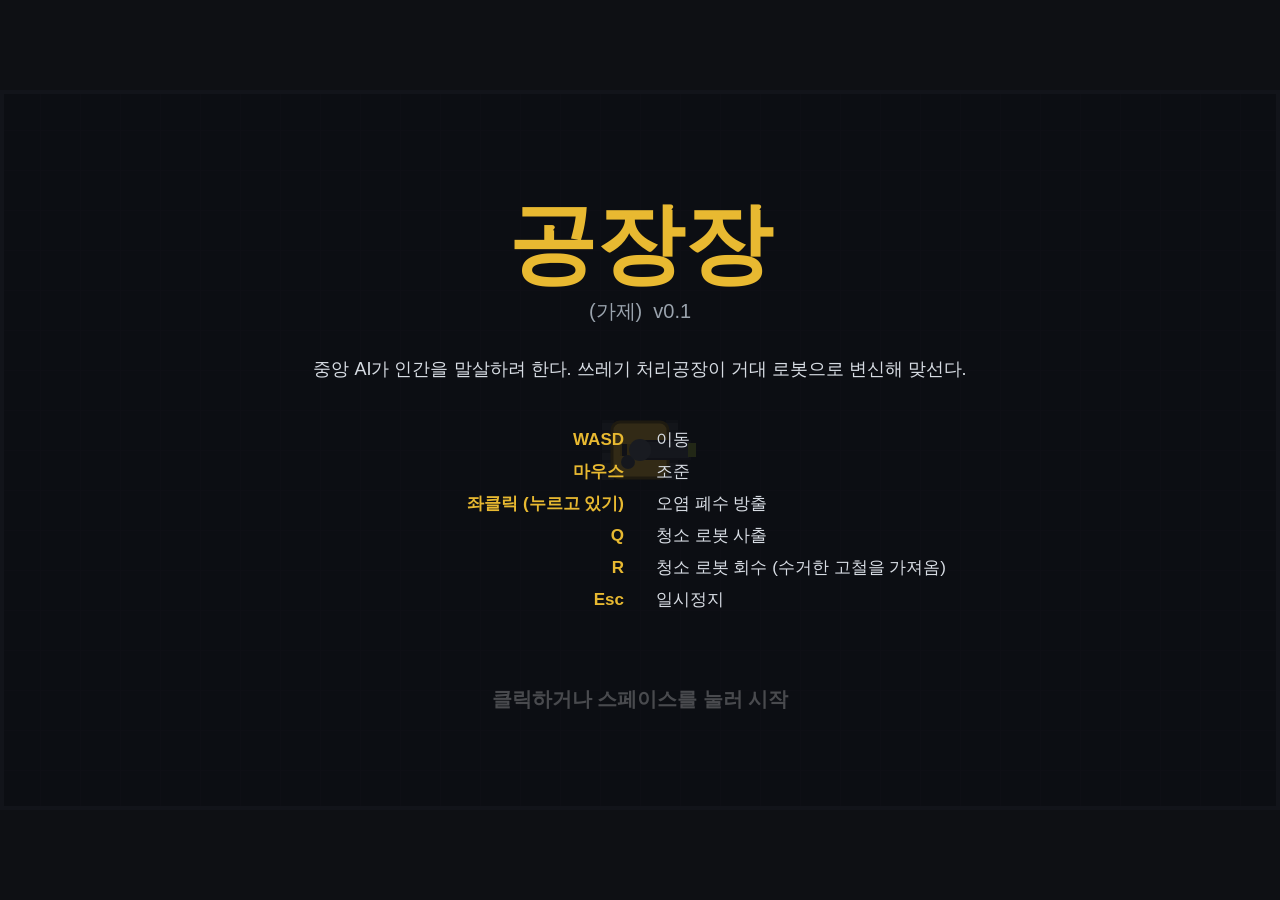
==== index.html @ 307ceec3 "v0.1 첫 시제품 — 이동 · 오염 폐수 · 청소 로봇 사출/회수 · 웨이브 적 · 고철 확인함: 헤드리스 크롬에서 시작 화면, 이동, 폐수 발사·탱크 소모, 청소 로봇 사출·전" ====
<!DOCTYPE html>
<html lang="ko">
<head>
<meta charset="UTF-8">
<meta name="viewport" content="width=device-width, initial-scale=1">
<title>공장장 (가제)</title>
<link rel="stylesheet" href="style.css">
</head>
<body>
<canvas id="game"></canvas>
<script src="js/config.js"></script>
<script src="js/game.js"></script>
</body>
</html>
---- style.css ----
html,
body {
  margin: 0;
  height: 100%;
  background: #0e1014;
  overflow: hidden;
}

body {
  display: flex;
  align-items: center;
  justify-content: center;
}

canvas {
  display: block;
  cursor: crosshair;
}
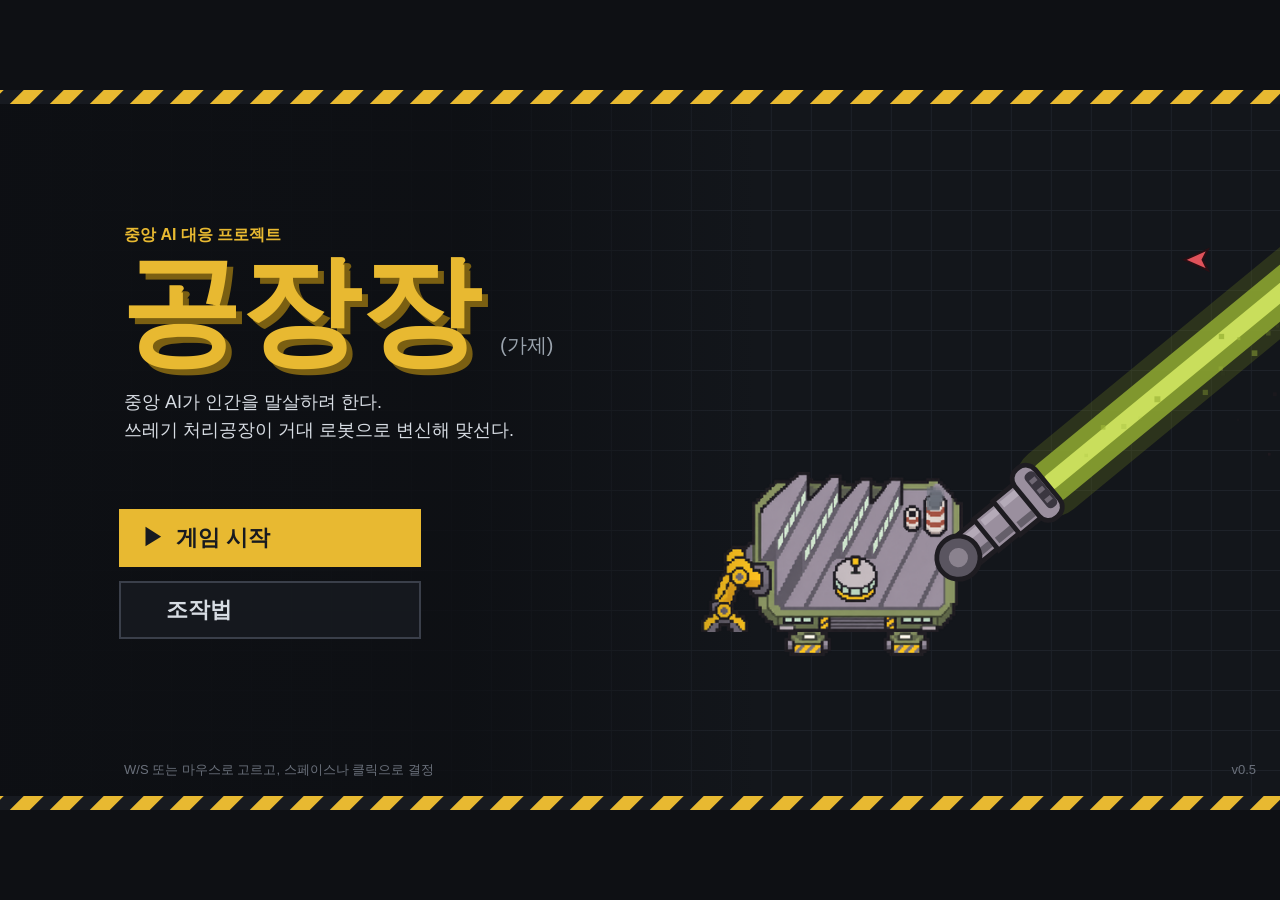
==== commit 4d98163a: "v0.5 새 기술 4개 — F 고철 압축(큐브) · E 압축 지뢰 · Shift 청소 가속화 · Space 오버클럭 신율 님이 정한 키: E 지뢰, F 고철 압축, Shift 청소" ====
--- a/index.html
+++ b/index.html
@@ -9,6 +9,8 @@
 <body>
 <canvas id="game"></canvas>
 <script src="js/config.js"></script>
+<script src="js/modules.js"></script>
 <script src="js/game.js"></script>
+<script src="js/skills.js"></script>
 </body>
 </html>
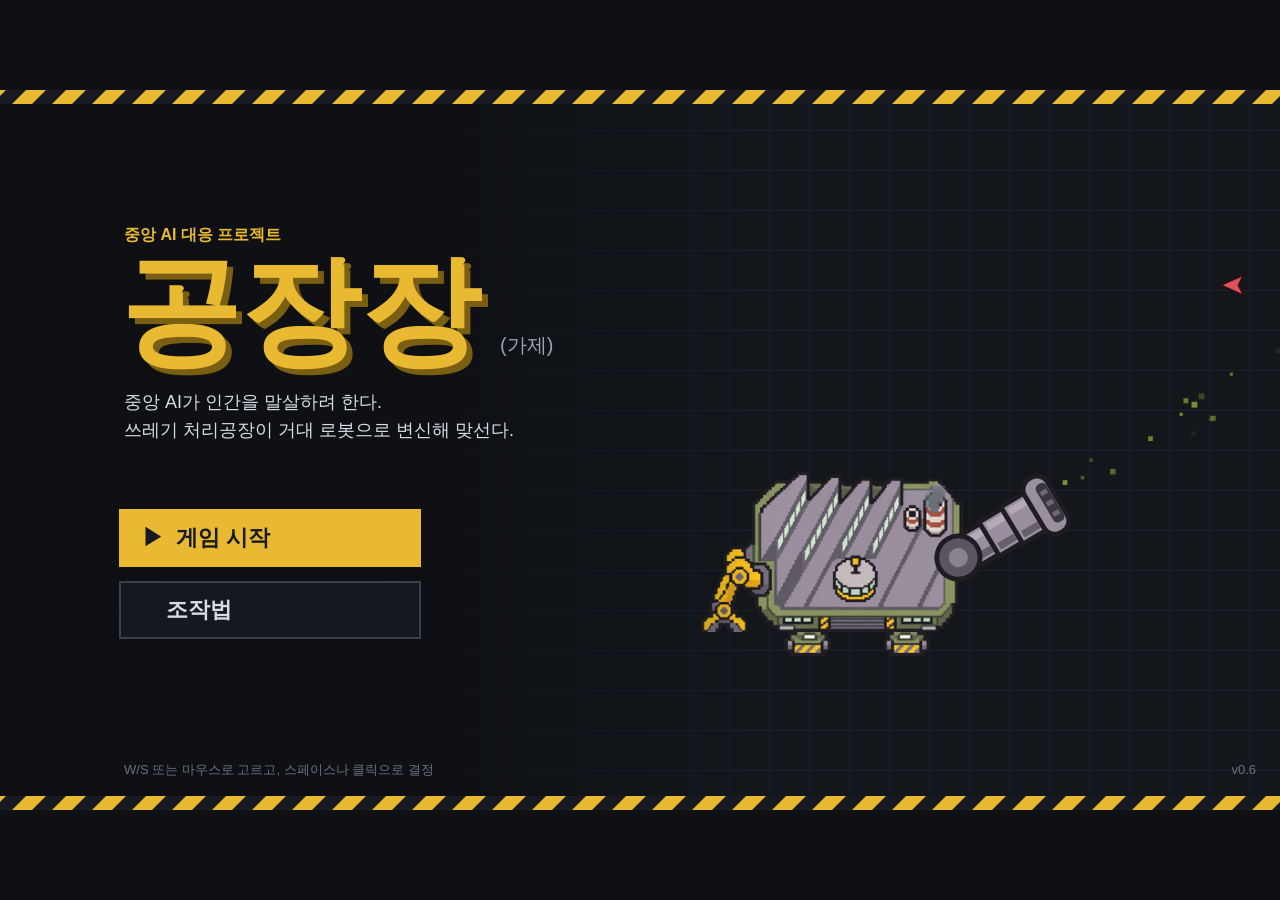
==== commit 3adc03b5: "v0.6 강화 구역 · 카트리지 7개 · 모듈 전부 (기본 6종 + 전용 7종) 신율 님 결정: 스킬 4개 + 모듈 전부, 강화는 웨이브 사이, 모듈은 고철로 개발. - 에테르 챔" ====
--- a/index.html
+++ b/index.html
@@ -7,10 +7,12 @@
 <link rel="stylesheet" href="style.css">
 </head>
 <body>
-<canvas id="game"></canvas>
+<canvas id="game" tabindex="-1"></canvas>
+<div id="upgrade" hidden></div>
 <script src="js/config.js"></script>
 <script src="js/modules.js"></script>
 <script src="js/game.js"></script>
 <script src="js/skills.js"></script>
+<script src="js/upgrade.js"></script>
 </body>
 </html>
--- a/style.css
+++ b/style.css
@@ -16,3 +16,367 @@
   display: block;
   cursor: crosshair;
 }
+
+#upgrade {
+  position: fixed;
+  inset: 0;
+  display: flex;
+  align-items: center;
+  justify-content: center;
+  background: rgba(8, 10, 14, 0.78);
+  font-family: 'Pretendard', 'Malgun Gothic', 'Apple SD Gothic Neo', sans-serif;
+  color: #dfe3ea;
+  z-index: 10;
+}
+
+#upgrade[hidden] {
+  display: none;
+}
+
+#upgrade .up-panel {
+  width: min(1180px, 96vw);
+  max-height: 94vh;
+  overflow: auto;
+  background: #12151b;
+  border: 2px solid #3a3f4a;
+  border-radius: 12px;
+  box-shadow: 0 0 0 4px #171a20, 0 20px 60px rgba(0, 0, 0, 0.6);
+}
+
+#upgrade header {
+  display: flex;
+  justify-content: space-between;
+  align-items: flex-end;
+  padding: 16px 22px 18px;
+  background: repeating-linear-gradient(-45deg, #e8b931 0 12px, #171a20 12px 24px) bottom / 100% 6px no-repeat;
+}
+
+#upgrade .cap {
+  font-size: 12px;
+  letter-spacing: 0.3em;
+  color: #e8b931;
+  font-weight: 700;
+}
+
+#upgrade h2 {
+  margin: 4px 0 0;
+  font-size: 26px;
+  color: #fff;
+}
+
+#upgrade .scrap {
+  font-size: 15px;
+  color: #9aa3ad;
+  text-align: right;
+}
+
+#upgrade .scrap b {
+  font-size: 28px;
+  color: #ffe27a;
+  margin-left: 6px;
+}
+
+#upgrade .scrap small {
+  display: block;
+  font-size: 12px;
+  color: #ff9a9a;
+  margin-top: 2px;
+}
+
+#upgrade .up-body {
+  display: grid;
+  grid-template-columns: 210px 1fr 1.3fr;
+  gap: 16px;
+  padding: 16px 22px;
+}
+
+#upgrade .dock-list {
+  display: flex;
+  flex-direction: column;
+  gap: 6px;
+}
+
+#upgrade .circuit-dock {
+  display: grid;
+  grid-template-columns: auto 1fr;
+  gap: 4px 8px;
+  align-items: center;
+  text-align: left;
+  padding: 8px 10px;
+  background: #171a20;
+  border: 1px solid #2c313b;
+  border-radius: 8px;
+  color: #dfe3ea;
+  cursor: pointer;
+  font: inherit;
+}
+
+#upgrade .circuit-dock .key {
+  grid-row: span 2;
+}
+
+#upgrade .circuit-dock .nm {
+  font-size: 13px;
+  font-weight: 700;
+}
+
+#upgrade .pips {
+  display: flex;
+  gap: 3px;
+}
+
+#upgrade .pips i {
+  width: 16px;
+  height: 5px;
+  background: #2c313b;
+  border-radius: 2px;
+}
+
+#upgrade .pips i.on {
+  background: #e8b931;
+}
+
+#upgrade .circuit-dock:hover,
+#upgrade .circuit-dock.sel {
+  border-color: #e8b931;
+}
+
+#upgrade .circuit-dock.sel {
+  background: #211d10;
+}
+
+#upgrade h3 {
+  margin: 0 0 10px;
+  font-size: 16px;
+  color: #fff;
+  display: flex;
+  align-items: center;
+  gap: 8px;
+}
+
+#upgrade h3 small {
+  margin-left: auto;
+  color: #9aa3ad;
+  font-weight: 400;
+  font-size: 12px;
+}
+
+#upgrade .key {
+  display: inline-block;
+  padding: 2px 7px;
+  background: #e8b931;
+  color: #171a20;
+  border-radius: 4px;
+  font-size: 11px;
+  font-weight: 800;
+  text-align: center;
+}
+
+#upgrade .cartridge-portrait {
+  position: relative;
+  padding: 18px;
+  background: #0e1014;
+  border: 2px solid #3a3f4a;
+  border-radius: 10px;
+}
+
+#upgrade .cartridge-art {
+  position: absolute;
+  inset: 8px;
+  border: 2px dashed #262a33;
+  border-radius: 6px;
+  pointer-events: none;
+}
+
+#upgrade .cartridge-grid {
+  position: relative;
+  display: grid;
+  grid-template-columns: repeat(2, 96px);
+  justify-content: center;
+  gap: 12px;
+}
+
+#upgrade .cartridge-slot {
+  aspect-ratio: 1;
+  display: flex;
+  align-items: center;
+  justify-content: center;
+  background: #171a20;
+  border: 2px solid #3a3f4a;
+  border-radius: 8px;
+  color: #4a505b;
+  font-size: 32px;
+  cursor: pointer;
+  padding: 6px;
+}
+
+#upgrade .cartridge-slot.empty {
+  cursor: default;
+  border-style: dashed;
+}
+
+#upgrade .cartridge-slot img {
+  width: 100%;
+  height: 100%;
+  image-rendering: pixelated;
+}
+
+#upgrade .cartridge-slot.modified {
+  border-color: #ff9a3c;
+}
+
+#upgrade .cartridge-slot.sel {
+  box-shadow: 0 0 0 3px #e8b931;
+}
+
+#upgrade .module-details {
+  margin-top: 12px;
+  padding: 12px;
+  background: #171a20;
+  border: 1px solid #2c313b;
+  border-radius: 8px;
+  font-size: 13px;
+  line-height: 1.55;
+  color: #cfd6e0;
+}
+
+#upgrade .module-details p {
+  margin: 4px 0 0;
+}
+
+#upgrade .module-details b {
+  color: #fff;
+  font-size: 14px;
+}
+
+#upgrade .module-details.hint {
+  color: #6b717c;
+}
+
+#upgrade .module-details button {
+  margin-top: 10px;
+  padding: 7px 12px;
+  background: transparent;
+  color: #ff9a9a;
+  border: 1px solid #ff9a9a;
+  border-radius: 6px;
+  font: inherit;
+  font-size: 12px;
+  cursor: pointer;
+}
+
+#upgrade .module-list {
+  display: flex;
+  flex-direction: column;
+  gap: 8px;
+}
+
+#upgrade .module-card {
+  display: grid;
+  grid-template-columns: 52px 1fr auto;
+  gap: 10px;
+  align-items: center;
+  text-align: left;
+  padding: 8px 10px;
+  background: #171a20;
+  border: 1px solid #2c313b;
+  border-radius: 8px;
+  color: #dfe3ea;
+  cursor: pointer;
+  font: inherit;
+}
+
+#upgrade .module-card img {
+  width: 52px;
+  height: 52px;
+  image-rendering: pixelated;
+}
+
+#upgrade .module-card b {
+  font-size: 14px;
+  color: #fff;
+  margin-right: 6px;
+}
+
+#upgrade .module-card em {
+  font-style: normal;
+  font-size: 11px;
+  color: #9aa3ad;
+}
+
+#upgrade .module-card .d {
+  display: block;
+  font-size: 12px;
+  color: #b9c0ca;
+  margin-top: 3px;
+  line-height: 1.45;
+}
+
+#upgrade .module-card .cost {
+  font-size: 11px;
+  color: #9aa3ad;
+  text-align: right;
+  white-space: nowrap;
+}
+
+#upgrade .module-card .cost strong {
+  color: #ffe27a;
+  font-size: 13px;
+}
+
+#upgrade .module-card.special {
+  border-color: #5a4520;
+}
+
+#upgrade .module-card.special b {
+  color: #ffb347;
+}
+
+#upgrade .module-card:hover:not(:disabled) {
+  border-color: #e8b931;
+  background: #1d1a12;
+}
+
+#upgrade .module-card:disabled {
+  opacity: 0.5;
+  cursor: not-allowed;
+}
+
+#upgrade .module-card.owned {
+  opacity: 0.85;
+  border-color: #3e5a3a;
+}
+
+#upgrade footer {
+  display: flex;
+  justify-content: space-between;
+  align-items: center;
+  gap: 12px;
+  padding: 12px 22px 16px;
+  border-top: 2px solid #262a33;
+}
+
+#upgrade .rule {
+  font-size: 12px;
+  color: #6b717c;
+}
+
+#upgrade .go {
+  padding: 12px 22px;
+  background: #e8b931;
+  color: #171a20;
+  border: 0;
+  border-radius: 8px;
+  font: inherit;
+  font-weight: 800;
+  font-size: 15px;
+  cursor: pointer;
+}
+
+#upgrade .go:hover {
+  background: #ffd24d;
+}
+
+canvas:focus {
+  outline: none;
+}
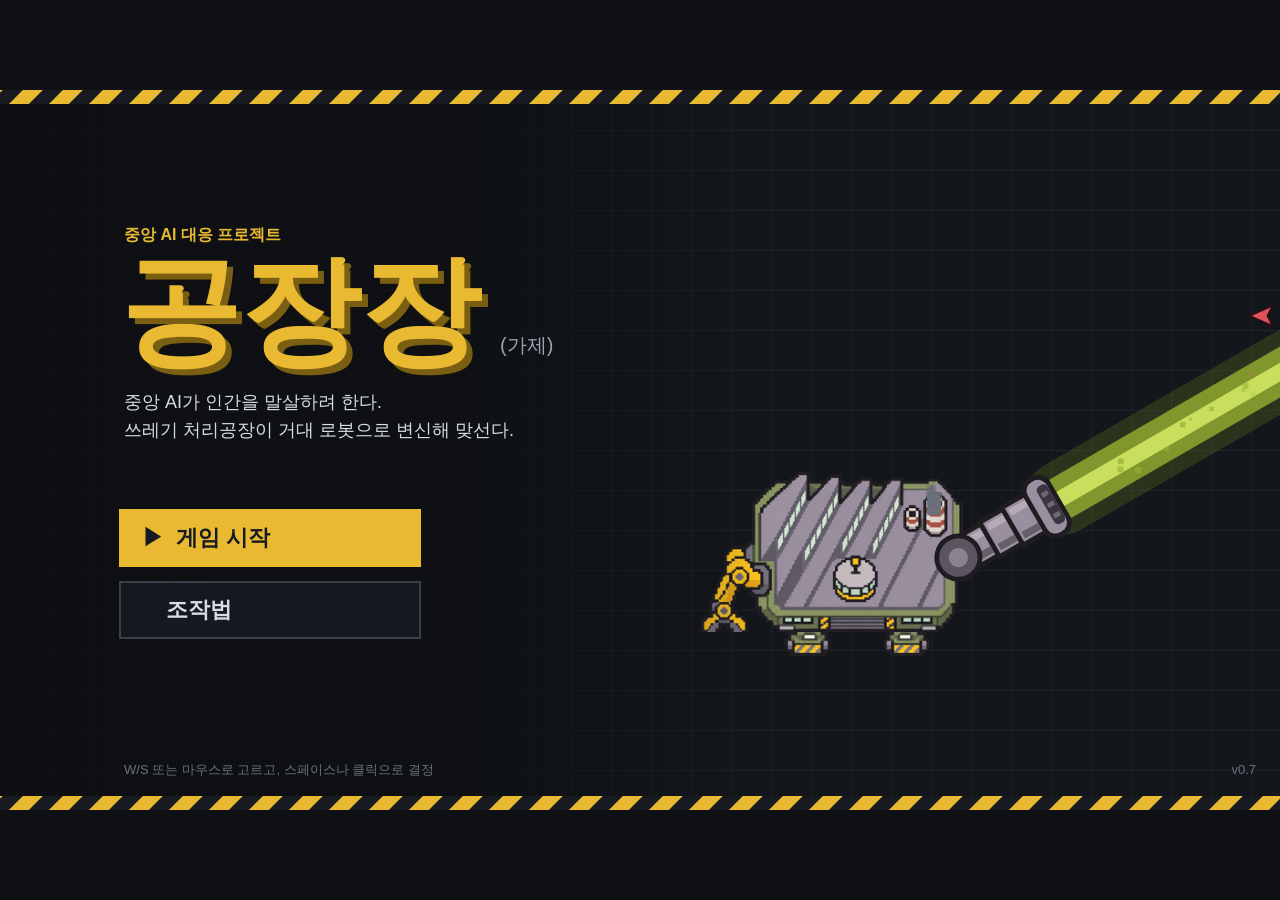
==== commit f204740c: "v0.7 웨이브 제거 — 갈림길 선택지 2~3개 진행 · 6칸 뒤 구역 보스 신율 님 결정: 웨이브 형태를 빼고 '2~3개 선택지 중 하나를 고르며 진행, 일정 횟수를 지나면 보스" ====
--- a/index.html
+++ b/index.html
@@ -8,11 +8,13 @@
 </head>
 <body>
 <canvas id="game" tabindex="-1"></canvas>
-<div id="upgrade" hidden></div>
+<div id="upgrade" class="overlay" hidden></div>
+<div id="route" class="overlay" hidden></div>
 <script src="js/config.js"></script>
 <script src="js/modules.js"></script>
 <script src="js/game.js"></script>
 <script src="js/skills.js"></script>
 <script src="js/upgrade.js"></script>
+<script src="js/route.js"></script>
 </body>
 </html>
--- a/style.css
+++ b/style.css
@@ -17,7 +17,7 @@
   cursor: crosshair;
 }
 
-#upgrade {
+.overlay {
   position: fixed;
   inset: 0;
   display: flex;
@@ -29,11 +29,11 @@
   z-index: 10;
 }
 
-#upgrade[hidden] {
+.overlay[hidden] {
   display: none;
 }
 
-#upgrade .up-panel {
+.overlay .up-panel {
   width: min(1180px, 96vw);
   max-height: 94vh;
   overflow: auto;
@@ -43,7 +43,7 @@
   box-shadow: 0 0 0 4px #171a20, 0 20px 60px rgba(0, 0, 0, 0.6);
 }
 
-#upgrade header {
+.overlay header {
   display: flex;
   justify-content: space-between;
   align-items: flex-end;
@@ -51,52 +51,52 @@
   background: repeating-linear-gradient(-45deg, #e8b931 0 12px, #171a20 12px 24px) bottom / 100% 6px no-repeat;
 }
 
-#upgrade .cap {
+.overlay .cap {
   font-size: 12px;
   letter-spacing: 0.3em;
   color: #e8b931;
   font-weight: 700;
 }
 
-#upgrade h2 {
+.overlay h2 {
   margin: 4px 0 0;
   font-size: 26px;
   color: #fff;
 }
 
-#upgrade .scrap {
+.overlay .scrap {
   font-size: 15px;
   color: #9aa3ad;
   text-align: right;
 }
 
-#upgrade .scrap b {
+.overlay .scrap b {
   font-size: 28px;
   color: #ffe27a;
   margin-left: 6px;
 }
 
-#upgrade .scrap small {
+.overlay .scrap small {
   display: block;
   font-size: 12px;
   color: #ff9a9a;
   margin-top: 2px;
 }
 
-#upgrade .up-body {
+.overlay .up-body {
   display: grid;
   grid-template-columns: 210px 1fr 1.3fr;
   gap: 16px;
   padding: 16px 22px;
 }
 
-#upgrade .dock-list {
+.overlay .dock-list {
   display: flex;
   flex-direction: column;
   gap: 6px;
 }
 
-#upgrade .circuit-dock {
+.overlay .circuit-dock {
   display: grid;
   grid-template-columns: auto 1fr;
   gap: 4px 8px;
@@ -111,41 +111,41 @@
   font: inherit;
 }
 
-#upgrade .circuit-dock .key {
+.overlay .circuit-dock .key {
   grid-row: span 2;
 }
 
-#upgrade .circuit-dock .nm {
+.overlay .circuit-dock .nm {
   font-size: 13px;
   font-weight: 700;
 }
 
-#upgrade .pips {
+.overlay .pips {
   display: flex;
   gap: 3px;
 }
 
-#upgrade .pips i {
+.overlay .pips i {
   width: 16px;
   height: 5px;
   background: #2c313b;
   border-radius: 2px;
 }
 
-#upgrade .pips i.on {
+.overlay .pips i.on {
   background: #e8b931;
 }
 
-#upgrade .circuit-dock:hover,
-#upgrade .circuit-dock.sel {
+.overlay .circuit-dock:hover,
+.overlay .circuit-dock.sel {
   border-color: #e8b931;
 }
 
-#upgrade .circuit-dock.sel {
+.overlay .circuit-dock.sel {
   background: #211d10;
 }
 
-#upgrade h3 {
+.overlay h3 {
   margin: 0 0 10px;
   font-size: 16px;
   color: #fff;
@@ -154,14 +154,14 @@
   gap: 8px;
 }
 
-#upgrade h3 small {
+.overlay h3 small {
   margin-left: auto;
   color: #9aa3ad;
   font-weight: 400;
   font-size: 12px;
 }
 
-#upgrade .key {
+.overlay .key {
   display: inline-block;
   padding: 2px 7px;
   background: #e8b931;
@@ -172,7 +172,7 @@
   text-align: center;
 }
 
-#upgrade .cartridge-portrait {
+.overlay .cartridge-portrait {
   position: relative;
   padding: 18px;
   background: #0e1014;
@@ -180,7 +180,7 @@
   border-radius: 10px;
 }
 
-#upgrade .cartridge-art {
+.overlay .cartridge-art {
   position: absolute;
   inset: 8px;
   border: 2px dashed #262a33;
@@ -188,7 +188,7 @@
   pointer-events: none;
 }
 
-#upgrade .cartridge-grid {
+.overlay .cartridge-grid {
   position: relative;
   display: grid;
   grid-template-columns: repeat(2, 96px);
@@ -196,7 +196,7 @@
   gap: 12px;
 }
 
-#upgrade .cartridge-slot {
+.overlay .cartridge-slot {
   aspect-ratio: 1;
   display: flex;
   align-items: center;
@@ -210,26 +210,26 @@
   padding: 6px;
 }
 
-#upgrade .cartridge-slot.empty {
+.overlay .cartridge-slot.empty {
   cursor: default;
   border-style: dashed;
 }
 
-#upgrade .cartridge-slot img {
+.overlay .cartridge-slot img {
   width: 100%;
   height: 100%;
   image-rendering: pixelated;
 }
 
-#upgrade .cartridge-slot.modified {
+.overlay .cartridge-slot.modified {
   border-color: #ff9a3c;
 }
 
-#upgrade .cartridge-slot.sel {
+.overlay .cartridge-slot.sel {
   box-shadow: 0 0 0 3px #e8b931;
 }
 
-#upgrade .module-details {
+.overlay .module-details {
   margin-top: 12px;
   padding: 12px;
   background: #171a20;
@@ -240,20 +240,20 @@
   color: #cfd6e0;
 }
 
-#upgrade .module-details p {
+.overlay .module-details p {
   margin: 4px 0 0;
 }
 
-#upgrade .module-details b {
+.overlay .module-details b {
   color: #fff;
   font-size: 14px;
 }
 
-#upgrade .module-details.hint {
+.overlay .module-details.hint {
   color: #6b717c;
 }
 
-#upgrade .module-details button {
+.overlay .module-details button {
   margin-top: 10px;
   padding: 7px 12px;
   background: transparent;
@@ -265,13 +265,13 @@
   cursor: pointer;
 }
 
-#upgrade .module-list {
+.overlay .module-list {
   display: flex;
   flex-direction: column;
   gap: 8px;
 }
 
-#upgrade .module-card {
+.overlay .module-card {
   display: grid;
   grid-template-columns: 52px 1fr auto;
   gap: 10px;
@@ -286,25 +286,25 @@
   font: inherit;
 }
 
-#upgrade .module-card img {
+.overlay .module-card img {
   width: 52px;
   height: 52px;
   image-rendering: pixelated;
 }
 
-#upgrade .module-card b {
+.overlay .module-card b {
   font-size: 14px;
   color: #fff;
   margin-right: 6px;
 }
 
-#upgrade .module-card em {
+.overlay .module-card em {
   font-style: normal;
   font-size: 11px;
   color: #9aa3ad;
 }
 
-#upgrade .module-card .d {
+.overlay .module-card .d {
   display: block;
   font-size: 12px;
   color: #b9c0ca;
@@ -312,42 +312,42 @@
   line-height: 1.45;
 }
 
-#upgrade .module-card .cost {
+.overlay .module-card .cost {
   font-size: 11px;
   color: #9aa3ad;
   text-align: right;
   white-space: nowrap;
 }
 
-#upgrade .module-card .cost strong {
+.overlay .module-card .cost strong {
   color: #ffe27a;
   font-size: 13px;
 }
 
-#upgrade .module-card.special {
+.overlay .module-card.special {
   border-color: #5a4520;
 }
 
-#upgrade .module-card.special b {
+.overlay .module-card.special b {
   color: #ffb347;
 }
 
-#upgrade .module-card:hover:not(:disabled) {
+.overlay .module-card:hover:not(:disabled) {
   border-color: #e8b931;
   background: #1d1a12;
 }
 
-#upgrade .module-card:disabled {
+.overlay .module-card:disabled {
   opacity: 0.5;
   cursor: not-allowed;
 }
 
-#upgrade .module-card.owned {
+.overlay .module-card.owned {
   opacity: 0.85;
   border-color: #3e5a3a;
 }
 
-#upgrade footer {
+.overlay footer {
   display: flex;
   justify-content: space-between;
   align-items: center;
@@ -356,12 +356,12 @@
   border-top: 2px solid #262a33;
 }
 
-#upgrade .rule {
+.overlay .rule {
   font-size: 12px;
   color: #6b717c;
 }
 
-#upgrade .go {
+.overlay .go {
   padding: 12px 22px;
   background: #e8b931;
   color: #171a20;
@@ -373,10 +373,160 @@
   cursor: pointer;
 }
 
-#upgrade .go:hover {
+.overlay .go:hover {
   background: #ffd24d;
 }
 
 canvas:focus {
   outline: none;
 }
+
+.overlay .route-panel {
+  width: min(920px, 94vw);
+}
+
+.overlay .scrap .hp {
+  color: #9fd8a0;
+}
+
+.overlay .route-track {
+  display: flex;
+  align-items: center;
+  gap: 8px;
+  padding: 18px 22px 4px;
+}
+
+.overlay .route-track i {
+  flex: 1;
+  height: 8px;
+  background: #2c313b;
+  border-radius: 4px;
+}
+
+.overlay .route-track i.done {
+  background: #e8b931;
+}
+
+.overlay .route-track i.now {
+  background: #ffffff;
+  box-shadow: 0 0 0 2px #e8b931;
+}
+
+.overlay .route-track b {
+  padding: 3px 10px;
+  border: 2px solid #ff6b3c;
+  color: #ff6b3c;
+  border-radius: 6px;
+  font-size: 12px;
+}
+
+.overlay .route-track b.now {
+  background: #ff6b3c;
+  color: #171a20;
+}
+
+.overlay .route-cards {
+  display: grid;
+  grid-template-columns: repeat(auto-fit, minmax(220px, 1fr));
+  gap: 14px;
+  padding: 16px 22px 8px;
+}
+
+.overlay .route-card {
+  position: relative;
+  display: flex;
+  flex-direction: column;
+  gap: 8px;
+  text-align: left;
+  padding: 18px;
+  min-height: 170px;
+  background: #171a20;
+  border: 2px solid #2c313b;
+  border-top: 6px solid var(--c);
+  border-radius: 10px;
+  color: #dfe3ea;
+  font: inherit;
+  cursor: pointer;
+}
+
+.overlay .route-card:hover {
+  border-color: var(--c);
+  background: #1c2027;
+}
+
+.overlay .route-card .num,
+.overlay .event-option .num {
+  position: absolute;
+  top: 10px;
+  right: 12px;
+  color: #6b717c;
+  font-weight: 800;
+}
+
+.overlay .route-card .tag {
+  align-self: flex-start;
+  padding: 2px 8px;
+  border-radius: 4px;
+  background: var(--c);
+  color: #171a20;
+  font-size: 11px;
+  font-weight: 800;
+}
+
+.overlay .route-card b {
+  font-size: 20px;
+  color: #fff;
+}
+
+.overlay .route-card .d {
+  font-size: 13px;
+  color: #b9c0ca;
+  line-height: 1.5;
+}
+
+.overlay .event-text {
+  padding: 18px 22px 0;
+  font-size: 15px;
+  line-height: 1.7;
+  color: #cfd6e0;
+}
+
+.overlay .event-text.result {
+  color: #ffe27a;
+}
+
+.overlay .event-options {
+  display: flex;
+  flex-direction: column;
+  gap: 10px;
+  padding: 16px 22px 8px;
+}
+
+.overlay .event-option {
+  position: relative;
+  text-align: left;
+  padding: 14px 40px 14px 16px;
+  background: #171a20;
+  border: 2px solid #2c313b;
+  border-radius: 8px;
+  color: #fff;
+  font: inherit;
+  font-size: 15px;
+  cursor: pointer;
+}
+
+.overlay .event-option:hover:not(:disabled) {
+  border-color: #4fa3e0;
+}
+
+.overlay .event-option:disabled {
+  opacity: 0.45;
+  cursor: not-allowed;
+}
+
+.overlay .event-option.go-on {
+  background: #e8b931;
+  color: #171a20;
+  border-color: #e8b931;
+  font-weight: 800;
+}
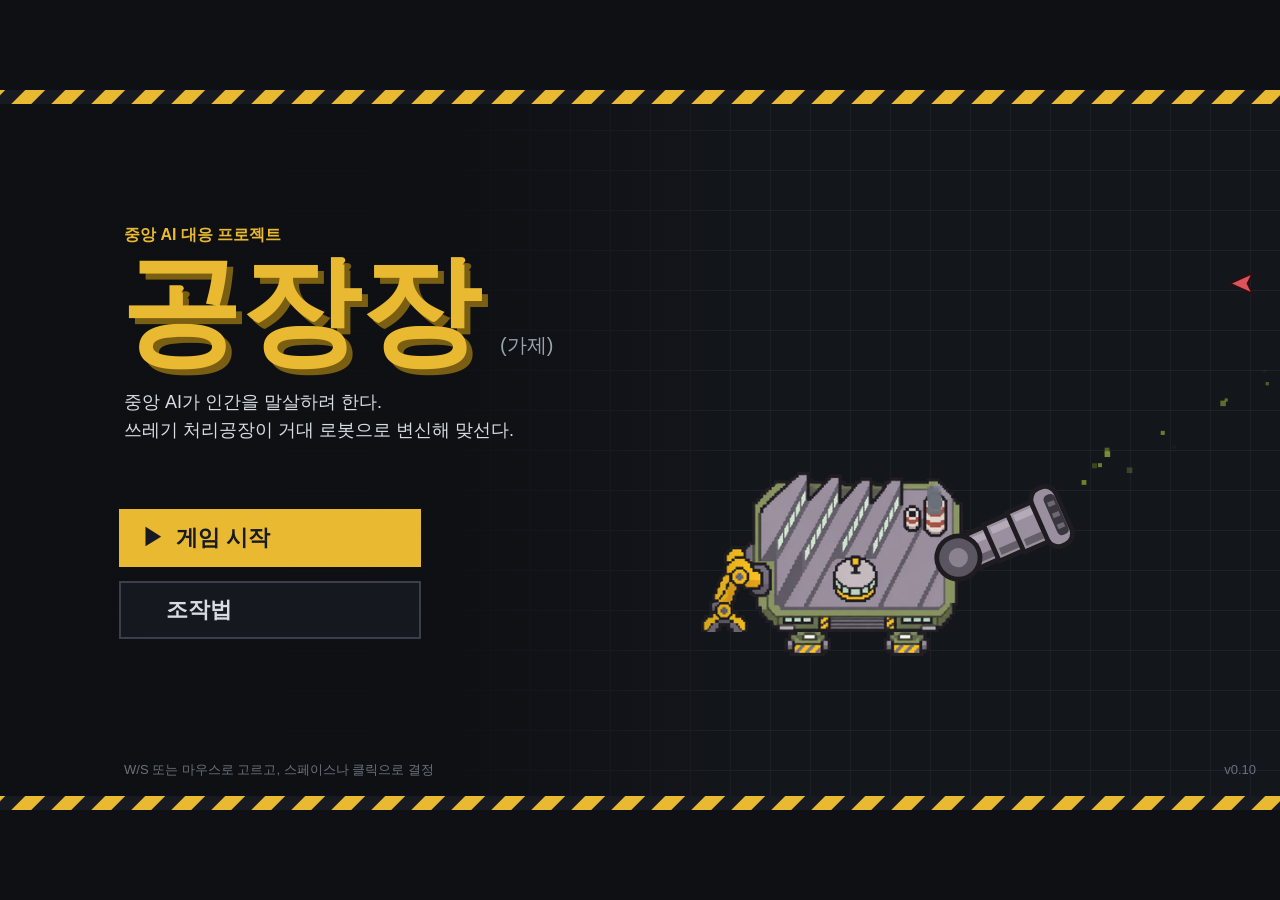
==== commit f9316957: "v0.10 보스 패턴 1차 — 공통 구조 + 철강공장 · 자동차공장 (docs/적과-보스-패턴.md) - 새 파일 js/bosses.js(구조 변경 알림): 예고 → 발동 위험 지" ====
--- a/index.html
+++ b/index.html
@@ -16,5 +16,6 @@
 <script src="js/skills.js"></script>
 <script src="js/upgrade.js"></script>
 <script src="js/route.js"></script>
+<script src="js/bosses.js"></script>
 </body>
 </html>
--- a/style.css
+++ b/style.css
@@ -85,7 +85,7 @@
 
 .overlay .up-body {
   display: grid;
-  grid-template-columns: 210px 1fr 1.3fr;
+  grid-template-columns: 400px 250px 1fr;
   gap: 16px;
   padding: 16px 22px;
 }
@@ -530,3 +530,97 @@
   border-color: #e8b931;
   font-weight: 800;
 }
+
+.overlay .motherboard {
+  position: relative;
+  width: 100%;
+  aspect-ratio: 3 / 2;
+}
+
+.overlay .mb-art,
+.overlay .cf-art {
+  position: absolute;
+  inset: 0;
+  width: 100%;
+  height: 100%;
+  pointer-events: none;
+}
+
+.overlay .mb-slot {
+  position: absolute;
+  width: 11.5%;
+  aspect-ratio: 1;
+  transform: translate(-50%, -50%);
+  padding: 0;
+  background: transparent;
+  border: 2px solid transparent;
+  border-radius: 6px;
+  cursor: pointer;
+}
+
+.overlay .mb-slot img {
+  width: 100%;
+  height: 100%;
+  display: block;
+}
+
+.overlay .mb-slot:hover {
+  border-color: rgba(232, 185, 49, 0.6);
+}
+
+.overlay .mb-slot.sel {
+  border-color: #e8b931;
+  box-shadow: 0 0 0 2px #171a20, 0 0 14px 3px rgba(232, 185, 49, 0.8);
+}
+
+.overlay .mb-slot .key {
+  position: absolute;
+  left: 50%;
+  bottom: -16px;
+  transform: translateX(-50%);
+  font-size: 9px;
+  padding: 1px 4px;
+  white-space: nowrap;
+}
+
+.overlay .mb-slot .pips {
+  position: absolute;
+  left: 50%;
+  top: -9px;
+  transform: translateX(-50%);
+}
+
+.overlay .mb-slot .pips i {
+  width: 8px;
+  height: 4px;
+}
+
+.overlay .mb-caption {
+  margin: 8px 0 0;
+  font-size: 12px;
+  color: #6b717c;
+  text-align: center;
+}
+
+.overlay .cartridge-frame {
+  position: relative;
+  width: 100%;
+  aspect-ratio: 1122 / 1402;
+}
+
+.overlay .cartridge-frame .cartridge-slot {
+  position: absolute;
+  width: 22.8%;
+  transform: translate(-50%, -50%);
+  background: transparent;
+  border: 2px solid transparent;
+  padding: 3px;
+}
+
+.overlay .cartridge-frame .cartridge-slot.empty {
+  border: 0;
+}
+
+.overlay .cartridge-frame .cartridge-slot.modified {
+  border-color: #ff9a3c;
+}
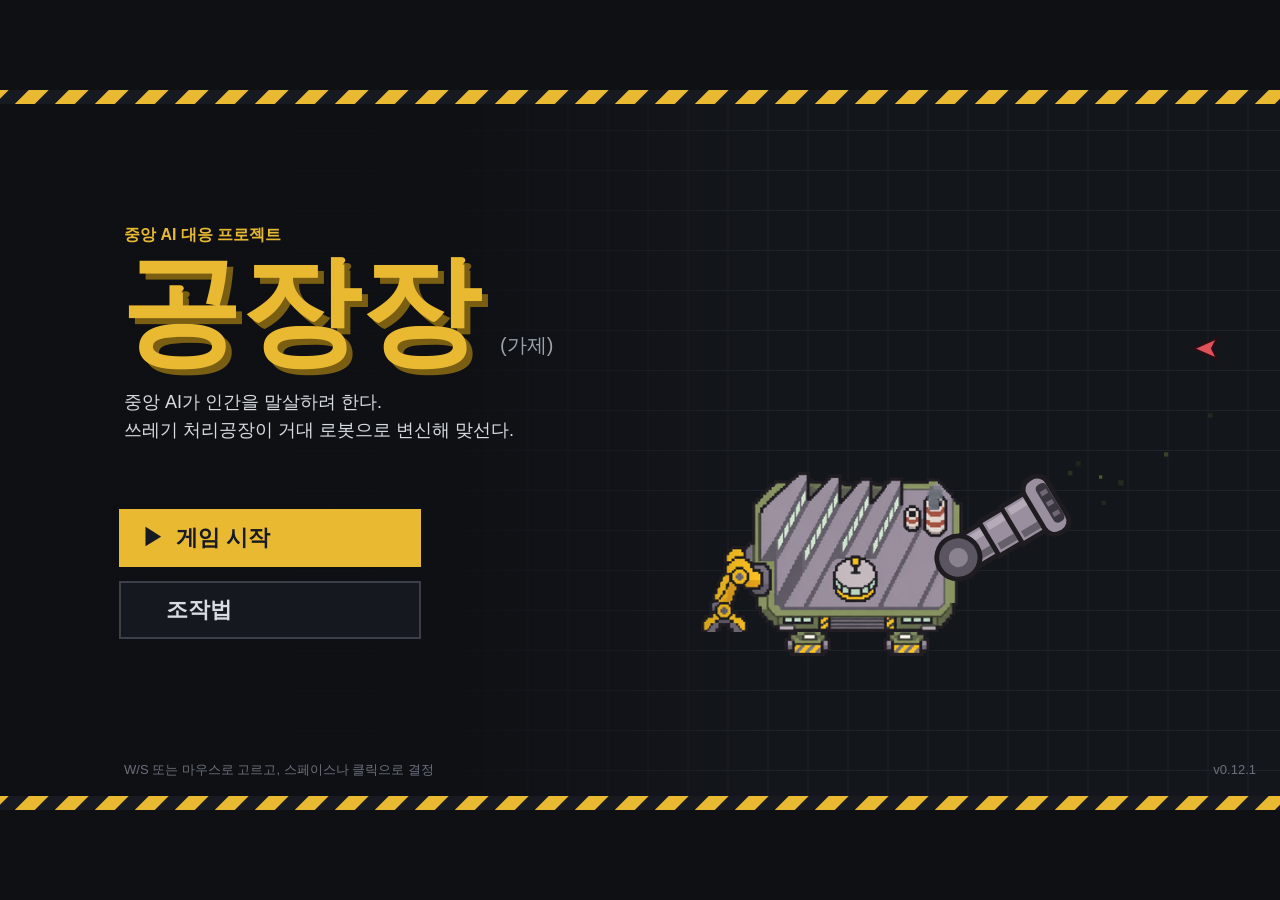
==== commit 65c1a7bb: "v0.12.1 새로고침하면 최신 코드가 바로 뜨도록 캐시 우회 - [알림] 구조 변경: index.html이 스크립트를 직접 부르지 않고 js/load.js를 부름   load.j" ====
--- a/index.html
+++ b/index.html
@@ -4,18 +4,15 @@
 <meta charset="UTF-8">
 <meta name="viewport" content="width=device-width, initial-scale=1">
 <title>공장장 (가제)</title>
-<link rel="stylesheet" href="style.css">
+<meta http-equiv="Cache-Control" content="no-cache">
 </head>
 <body>
 <canvas id="game" tabindex="-1"></canvas>
 <div id="upgrade" class="overlay" hidden></div>
 <div id="route" class="overlay" hidden></div>
-<script src="js/config.js"></script>
-<script src="js/modules.js"></script>
-<script src="js/game.js"></script>
-<script src="js/skills.js"></script>
-<script src="js/upgrade.js"></script>
-<script src="js/route.js"></script>
-<script src="js/bosses.js"></script>
+<script>
+window.LOAD_TIME = Date.now();
+document.body.appendChild(Object.assign(document.createElement("script"), { src: "js/load.js?t=" + window.LOAD_TIME }));
+</script>
 </body>
 </html>
